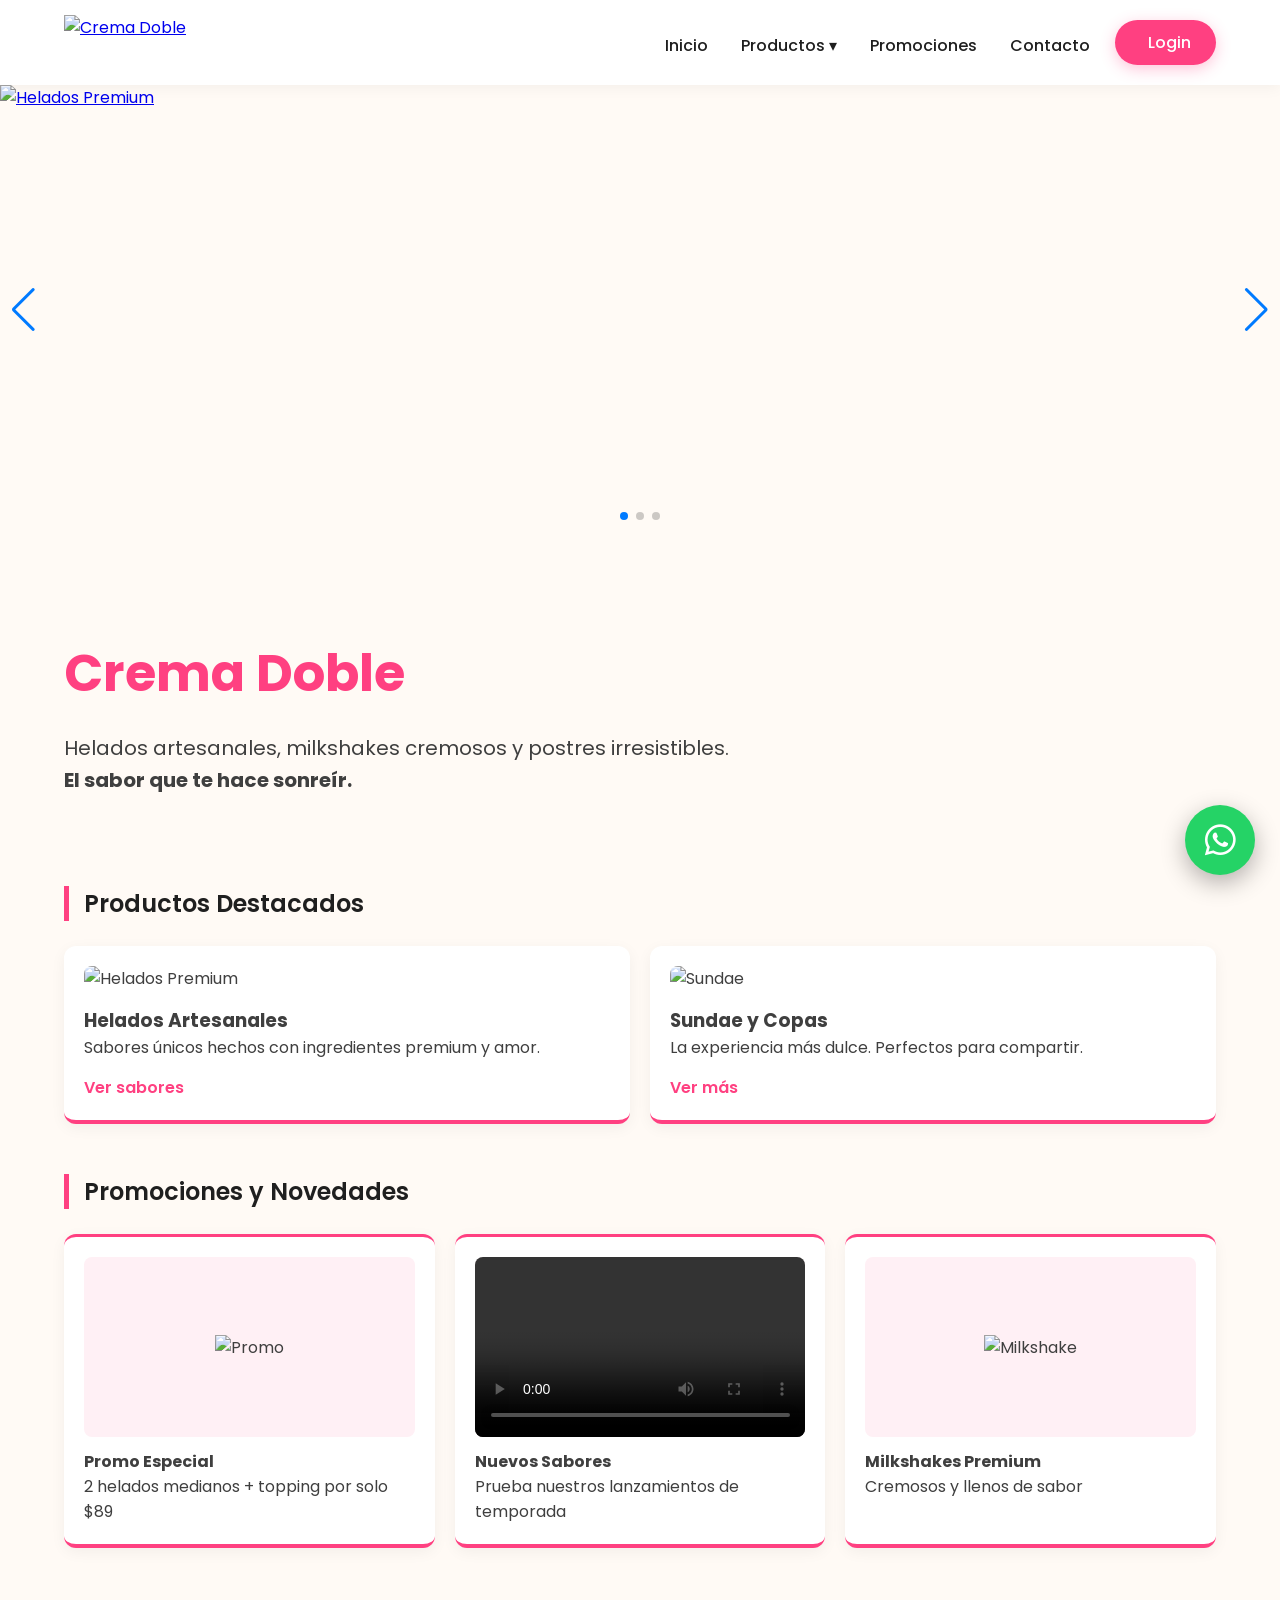
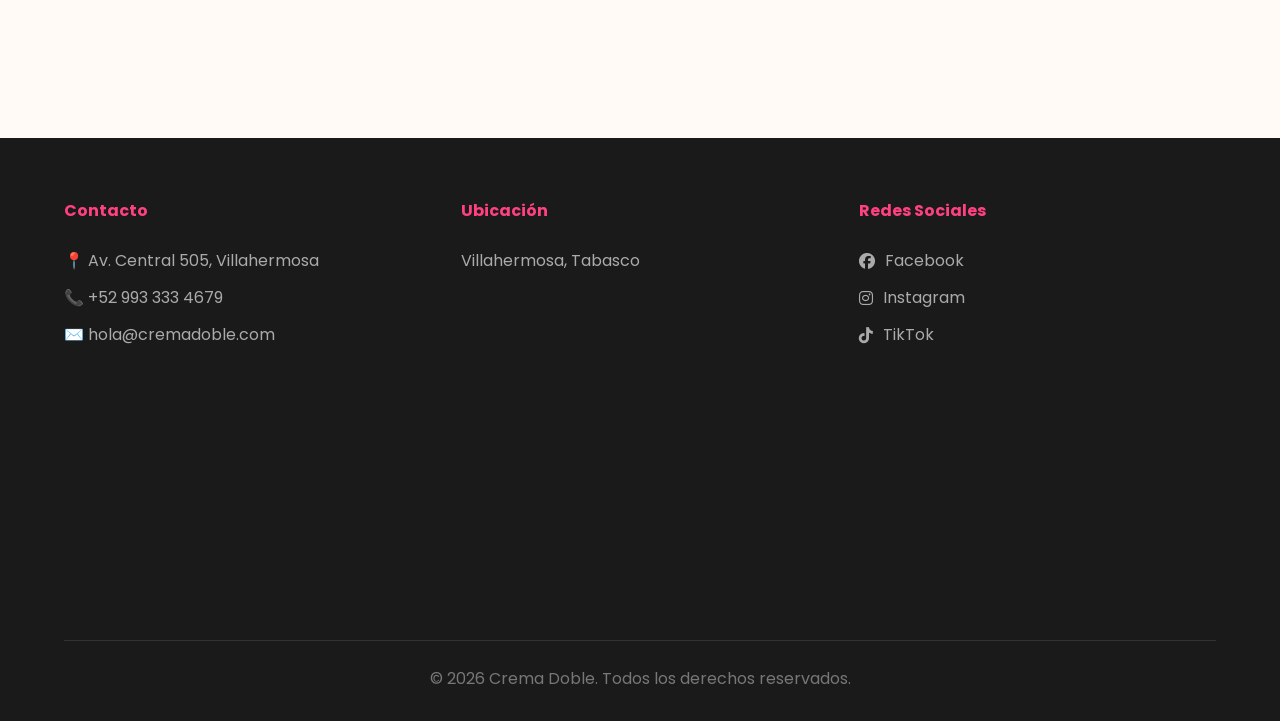
==== index.html @ 7225068d "Add files via upload" ====
<!DOCTYPE html>
<html lang="es">
<head>
    <meta charset="UTF-8">
    <meta name="viewport" content="width=device-width, initial-scale=1.0">
    <title>Crema Doble | Heladería Artesanal</title>
    <link href="https://fonts.googleapis.com/css2?family=Poppins:wght@300;400;600&display=swap" rel="stylesheet">
    <link rel="stylesheet" href="https://cdn-uicons.flaticon.com/uicons-regular-rounded/css/uicons-regular-rounded.css">
    <link rel="stylesheet" href="https://cdn-uicons.flaticon.com/uicons-solid-straight/css/uicons-solid-straight.css">
    <link rel="stylesheet" href="https://cdnjs.cloudflare.com/ajax/libs/font-awesome/6.5.1/css/all.min.css">
    <link rel="stylesheet" href="https://cdn.jsdelivr.net/npm/swiper@11/swiper-bundle.min.css" />
    <link rel="stylesheet" href="estilos_maquetacion.css">
    <link rel="icon" type="image/png" href="img/logo-crema.png">
</head>
<body>
    <header>
        <div class="container">
            <div class="logo">
                <a href="index.html">
                    <img src="img/logo-crema.jpg" alt="Crema Doble">
                </a>
            </div>
            <nav>
                <ul class="nav-menu">
                    <li><a href="index.html"><i class="fi fi-rr-home"></i> Inicio</a></li>
                    <li class="dropdown">
                        <a href="#"><i class="fi fi-rr-ice-cream"></i> Productos ▾</a>
                        <ul class="dropdown-content">
                            <li><a href="#">Helados Artesanales</a></li>
                            <li><a href="#">Sundae y Copas</a></li>
                            <li><a href="#">Milkshakes Premium</a></li>
                            <li><a href="#">Postres Helados</a></li>
                        </ul>
                    </li>
                    <li><a href="#"><i class="fi fi-rr-tags"></i> Promociones</a></li>
                    <li><a href="#"><i class="fi fi-rr-phone-call"></i> Contacto</a></li>
                    <li><a href="login.html" class="btn-login"><i class="fi fi-rr-user"></i> Login</a></li>
                </ul>
            </nav>
        </div>
    </header>

    <div class="swiper mainBanner">
        <div class="swiper-wrapper">
            <div class="swiper-slide">
                <a href="#" class="banner-link">
                    <img src="banner/helado1.jpg" alt="Helados Premium">
                </a>
            </div>
            <div class="swiper-slide">
                <a href="#" class="banner-link">
                    <img src="banner/helado2.jpg" alt="Sundae Especial">
                </a>
            </div>
            <div class="swiper-slide">
                <a href="#" class="banner-link">
                    <img src="banner/helado3.jpg" alt="Milkshakes">
                </a>
            </div>
        </div>
        <div class="swiper-button-next"></div>
        <div class="swiper-button-prev"></div>
        <div class="swiper-pagination"></div>
    </div>

    <main class="container" style="padding: 100px 0;">
        <h1 style="font-size: 3.2rem; margin-bottom: 20px; color: #FF4081;">Crema Doble</h1>
        <p style="font-size: 1.25rem; max-width: 700px; margin-bottom: 50px; line-height: 1.6;">
            Helados artesanales, milkshakes cremosos y postres irresistibles.<br>
            <strong>El sabor que te hace sonreír.</strong>
        </p>

        <section class="seccion-info">
            <h2 class="titulo-seccion">Productos Destacados</h2>
            <div class="contenedor-dos">
                <div class="cuadro cuadro-grande">
                    <div class="imagen-placeholder">
                        <img src="img/helados-premium.jpg" alt="Helados Premium">
                    </div>
                    <h3>Helados Artesanales</h3>
                    <p>Sabores únicos hechos con ingredientes premium y amor.</p>
                    <a href="#" class="leer-mas">Ver sabores</a>
                </div>
                <div class="cuadro cuadro-grande">
                    <div class="imagen-placeholder">
                        <img src="img/sundae.jpg" alt="Sundae">
                    </div>
                    <h3>Sundae y Copas</h3>
                    <p>La experiencia más dulce. Perfectos para compartir.</p>
                    <a href="#" class="leer-mas">Ver más</a>
                </div>
            </div>

            <h2 class="titulo-seccion">Promociones y Novedades</h2>
            <div class="contenedor-tres">
                <div class="cuadro cuadro-pequeno">
                    <div class="media-container">
                        <img src="img/promo-helado.jpg" alt="Promo">
                    </div>
                    <h4>Promo Especial</h4>
                    <p>2 helados medianos + topping por solo $89</p>
                </div>
                <div class="cuadro cuadro-pequeno">
                    <div class="media-container">
                        <video controls>
                            <source src="img/video-helado.mp4" type="video/mp4">
                        </video>
                    </div>
                    <h4>Nuevos Sabores</h4>
                    <p>Prueba nuestros lanzamientos de temporada</p>
                </div>
                <div class="cuadro cuadro-pequeno">
                    <div class="media-container">
                        <img src="img/milkshake.jpg" alt="Milkshake">
                    </div>
                    <h4>Milkshakes Premium</h4>
                    <p>Cremosos y llenos de sabor</p>
                </div>
            </div>
        </section>
    </main>

    <footer>
        <div class="container">
            <div class="footer-grid">
                <div class="footer-col">
                    <h4>Contacto</h4>
                    <p>📍 Av. Central 505, Villahermosa</p>
                    <p>📞 +52 993 333 4679</p>
                    <p>✉️ hola@cremadoble.com</p>
                </div>
                <div class="footer-col">
                    <h4>Ubicación</h4>
                    <p>Villahermosa, Tabasco</p>
                    <div class="mapa">
                        <iframe src="https://www.google.com/maps/embed?pb=!1m18!1m12!1m3!1d60715.25331585951!2d-92.9532307!3d17.992534250000002!2m3!1f0!2f0!3f0!3m2!1i1024!2i768!4f13.1!3m3!1m2!1s0x85edd796d7420653%3A0xf5607b62558ae894!2sVillahermosa%2C%20Tab.!5e0!3m2!1ses!2smx!4v1779589686326!5m2!1ses!2smx" width="400" height="300" style="border:0;" allowfullscreen="" loading="lazy" referrerpolicy="no-referrer-when-downgrade"></iframe>
                    </div>
                </div>
                <div class="footer-col">
                    <h4>Redes Sociales</h4>
                    <div class="redes-sociales">
                        <a href="#"><i class="fab fa-facebook"></i> Facebook</a>
                        <a href="#"><i class="fab fa-instagram"></i> Instagram</a>
                        <a href="#"><i class="fab fa-tiktok"></i> TikTok</a>
                    </div>
                </div>
            </div>
            <div class="footer-bottom">
                &copy; 2026 Crema Doble. Todos los derechos reservados.
            </div>
        </div>
    </footer>

    <a href="https://wa.me/529931234567" class="whatsapp-float" target="_blank">
        <i class="fab fa-whatsapp"></i>
    </a>

    <script src="https://cdn.jsdelivr.net/npm/swiper@11/swiper-bundle.min.js"></script>
    <script src="banner.js"></script>
</body>
</html>
---- estilos_maquetacion.css ----
:root {
    --color-primario: #FF4081;
    --color-secundario: #00BCD4;
    --color-oscuro: #1f1f1f;
    --color-texto: #3f3f3f;
    --blanco: #ffffff;
    --sombra: 0 10px 30px rgba(255, 64, 129, 0.12);
    --transicion: all 0.4s cubic-bezier(0.165, 0.84, 0.44, 1);
}

*{
    margin:0;
    padding:0;
    box-sizing:border-box;
}

body{
    font-family:'Poppins', sans-serif;
    background:#fffaf5;
    color:var(--color-texto);
    display:flex;
    flex-direction:column;
    min-height:100vh;
}

.container{
    width:90%;
    max-width:1200px;
    margin:0 auto;
}

header{
    background:var(--blanco);
    padding:15px 0;
    box-shadow:0 2px 15px rgba(0,0,0,0.05);
    position:sticky;
    top:0;
    z-index:1000;
}
header .container{
    display:flex;
    justify-content:space-between;
    align-items:center;
}

.logo img{
    height:55px;
    width:auto;
    display:block;
}

.nav-menu{
    display:flex;
    align-items:center;
    list-style:none;
}
.nav-menu > li{
    margin-left:25px;
    position:relative;
}
.nav-menu a{
    text-decoration:none;
    color:var(--color-oscuro);
    font-weight:500;
    display:inline-flex;
    align-items:center;
    gap:8px;
    transition:var(--transicion);
}

.nav-menu > li > a::after{
    content:'';
    position:absolute;
    width:0;
    height:2px;
    bottom:-5px;
    left:0;
    background:var(--color-primario);
    transition:var(--transicion);
}
.nav-menu > li:hover > a::after{
    width:100%;
}
.nav-menu a:hover{
    color:var(--color-primario);
}

.dropdown-content{
    position:absolute;
    top:120%;
    left:-20px;
    background:var(--blanco);
    min-width:220px;
    padding:15px 0;
    list-style:none;
    border-radius:12px;
    box-shadow:var(--sombra);
    opacity:0;
    visibility:hidden;
    transform:translateY(20px);
    transition:var(--transicion);
}
.dropdown:hover .dropdown-content{
    opacity:1;
    visibility:visible;
    transform:translateY(0);
}
.dropdown-content li a{
    padding:12px 25px;
    font-size:0.9rem;
    color:var(--color-texto);
    display:block;
}
.dropdown-content li a:hover{
    background:#fff0f5;
    color:var(--color-primario);
    padding-left:30px;
}

.btn-login{
    background:var(--color-primario);
    color:white !important;
    padding:10px 25px;
    border-radius:50px;
    box-shadow:0 4px 15px rgba(255, 64, 129, 0.3);
}
.btn-login:hover{
    transform:translateY(-2px);
    background:#f50057;
}

.mainBanner{
    width:100%;
    height:450px;
    position:relative;
}
.banner-link{
    display:block;
    width:100%;
    height:100%;
}
.mainBanner .swiper-slide{
    overflow:hidden;
}
.mainBanner img{
    width:100%;
    height:100%;
    object-fit:cover;
    transition:transform 0.5s ease;
}
.banner-link:hover img{
    transform:scale(1.05);
}

.seccion-info{
    padding:40px 0;
}
.titulo-seccion{
    margin-bottom:25px;
    border-left:5px solid var(--color-primario);
    padding-left:15px;
    color:var(--color-oscuro);
    font-weight:600;
}

.contenedor-dos,
.contenedor-tres{
    display:flex;
    gap:20px;
    flex-wrap:wrap;
    margin-bottom:50px;
}

.cuadro{
    background:var(--blanco);
    border-radius:12px;
    padding:20px;
    box-shadow:0 4px 15px rgba(0,0,0,0.05);
    transition:0.3s ease;
    border-bottom: 4px solid var(--color-primario);
}
.cuadro:hover{
    transform:translateY(-8px);
    box-shadow:0 15px 35px rgba(255, 64, 129, 0.15);
}

.cuadro-grande{
    flex:1 1 calc(50% - 20px);
    min-width:300px;
}
.cuadro-pequeno{
    flex:1 1 calc(33.33% - 20px);
    min-width:250px;
    border-top:3px solid var(--color-primario);
}

.imagen-placeholder{
    width:100%;
    border-radius:8px;
    overflow:hidden;
    margin-bottom:15px;
}
.imagen-placeholder img{
    width:100%;
    display:block;
    transition: transform 0.4s ease;
}
.cuadro:hover .imagen-placeholder img{
    transform: scale(1.05);
}

.media-container{
    width:100%;
    height:180px;
    background:#fff0f5;
    display:flex;
    justify-content:center;
    align-items:center;
    border-radius:8px;
    overflow:hidden;
    margin-bottom:12px;
}
.media-container img{
    max-width:100%;
    max-height:100%;
    object-fit:contain;
}
.media-container video{
    width:100%;
    height:100%;
    object-fit:contain;
}

.leer-mas{
    display:inline-block;
    margin-top:15px;
    color:var(--color-primario);
    text-decoration:none;
    font-weight:600;
    transition:0.3s;
}
.leer-mas:hover{
    color:#f50057;
    padding-left:10px;
}

footer{
    background:#1a1a1a;
    color:white;
    padding:60px 0 30px;
    margin-top:auto;
}

.footer-grid{
    display:grid;
    grid-template-columns:repeat(auto-fit, minmax(250px,1fr));
    gap:40px;
    margin-bottom:40px;
}

.footer-col h4{
    color:var(--color-primario);
    margin-bottom:25px;
}

.footer-col p,
.footer-col li{
    color:#aaa;
    margin-bottom:12px;
}
.footer-col ul{
    list-style:none;
}

.footer-col a{
    color:#aaa;
    text-decoration:none;
    transition:0.3s;
}
.footer-col a:hover{
    color:var(--color-primario);
}

.footer-bottom{
    text-align:center;
    border-top:1px solid #333;
    padding-top:25px;
    color:#777;
}

.redes-sociales{
    display:flex;
    flex-direction:column;
    gap:12px;
}
.redes-sociales a{
    display:flex;
    align-items:center;
    gap:10px;
}
.redes-sociales a:hover{
    color:var(--color-primario);
}

.mapa{
    margin-top:20px;
    border-radius:15px;
    overflow:hidden;
}

@media(max-width:850px){
    header .container{
        flex-direction:column;
        gap:20px;
    }
    .nav-menu{
        flex-wrap:wrap;
        justify-content:center;
    }
    .nav-menu li{
        margin:5px 15px;
    }
    .dropdown-content{
        position:static;
        opacity:1;
        visibility:visible;
        transform:none;
        display:none;
        box-shadow:none;
        background:#fff0f5;
    }
    .dropdown:hover .dropdown-content{
        display:block;
    }
    .contenedor-dos,
    .contenedor-tres{
        flex-direction:column;
    }
    .cuadro-grande,
    .cuadro-pequeno{
        width:100%;
    }
    .footer-grid{
        grid-template-columns:1fr;
    }
    .mainBanner{
        height:300px;
    }
}

.whatsapp-float{
    position:fixed;
    width:70px;
    height:70px;
    right:25px;
    bottom:25px;
    background:#25D366;
    color:white;
    border-radius:50%;
    display:flex;
    justify-content:center;
    align-items:center;
    text-decoration:none;
    font-size:35px;
    z-index:99999;
    box-shadow:0 8px 25px rgba(0,0,0,0.3);
    transition:0.3s ease;
}
.whatsapp-float:hover{
    transform:scale(1.1);
    background:#1ebe5d;
}

/* Banner con texto */
.banner-content {
    position: absolute;
    top: 0;
    left: 0;
    width: 100%;
    height: 100%;
    display: flex;
    align-items: center;
    padding: 0 8%;
    background: linear-gradient(to right, rgba(0,0,0,0.45), rgba(0,0,0,0.15));
    z-index: 2;
}

.text-box {
    max-width: 520px;
    color: white;
}

.text-box span {
    display: inline-block;
    background: var(--color-primario);
    padding: 6px 20px;
    border-radius: 30px;
    font-size: 0.95rem;
    margin-bottom: 15px;
    font-weight: 600;
    letter-spacing: 1px;
}

.text-box h1 {
    font-size: 3.2rem;
    margin-bottom: 15px;
    line-height: 1.1;
}

.text-box p {
    font-size: 1.15rem;
    margin-bottom: 30px;
    opacity: 0.95;
}

.btn-comprar {
    background: white;
    color: var(--color-primario);
    border: none;
    padding: 14px 35px;
    border-radius: 50px;
    font-weight: 600;
    font-size: 1.05rem;
    cursor: pointer;
    transition: all 0.3s ease;
}

.btn-comprar:hover {
    transform: translateY(-4px);
    box-shadow: 0 12px 30px rgba(0,0,0,0.25);
}
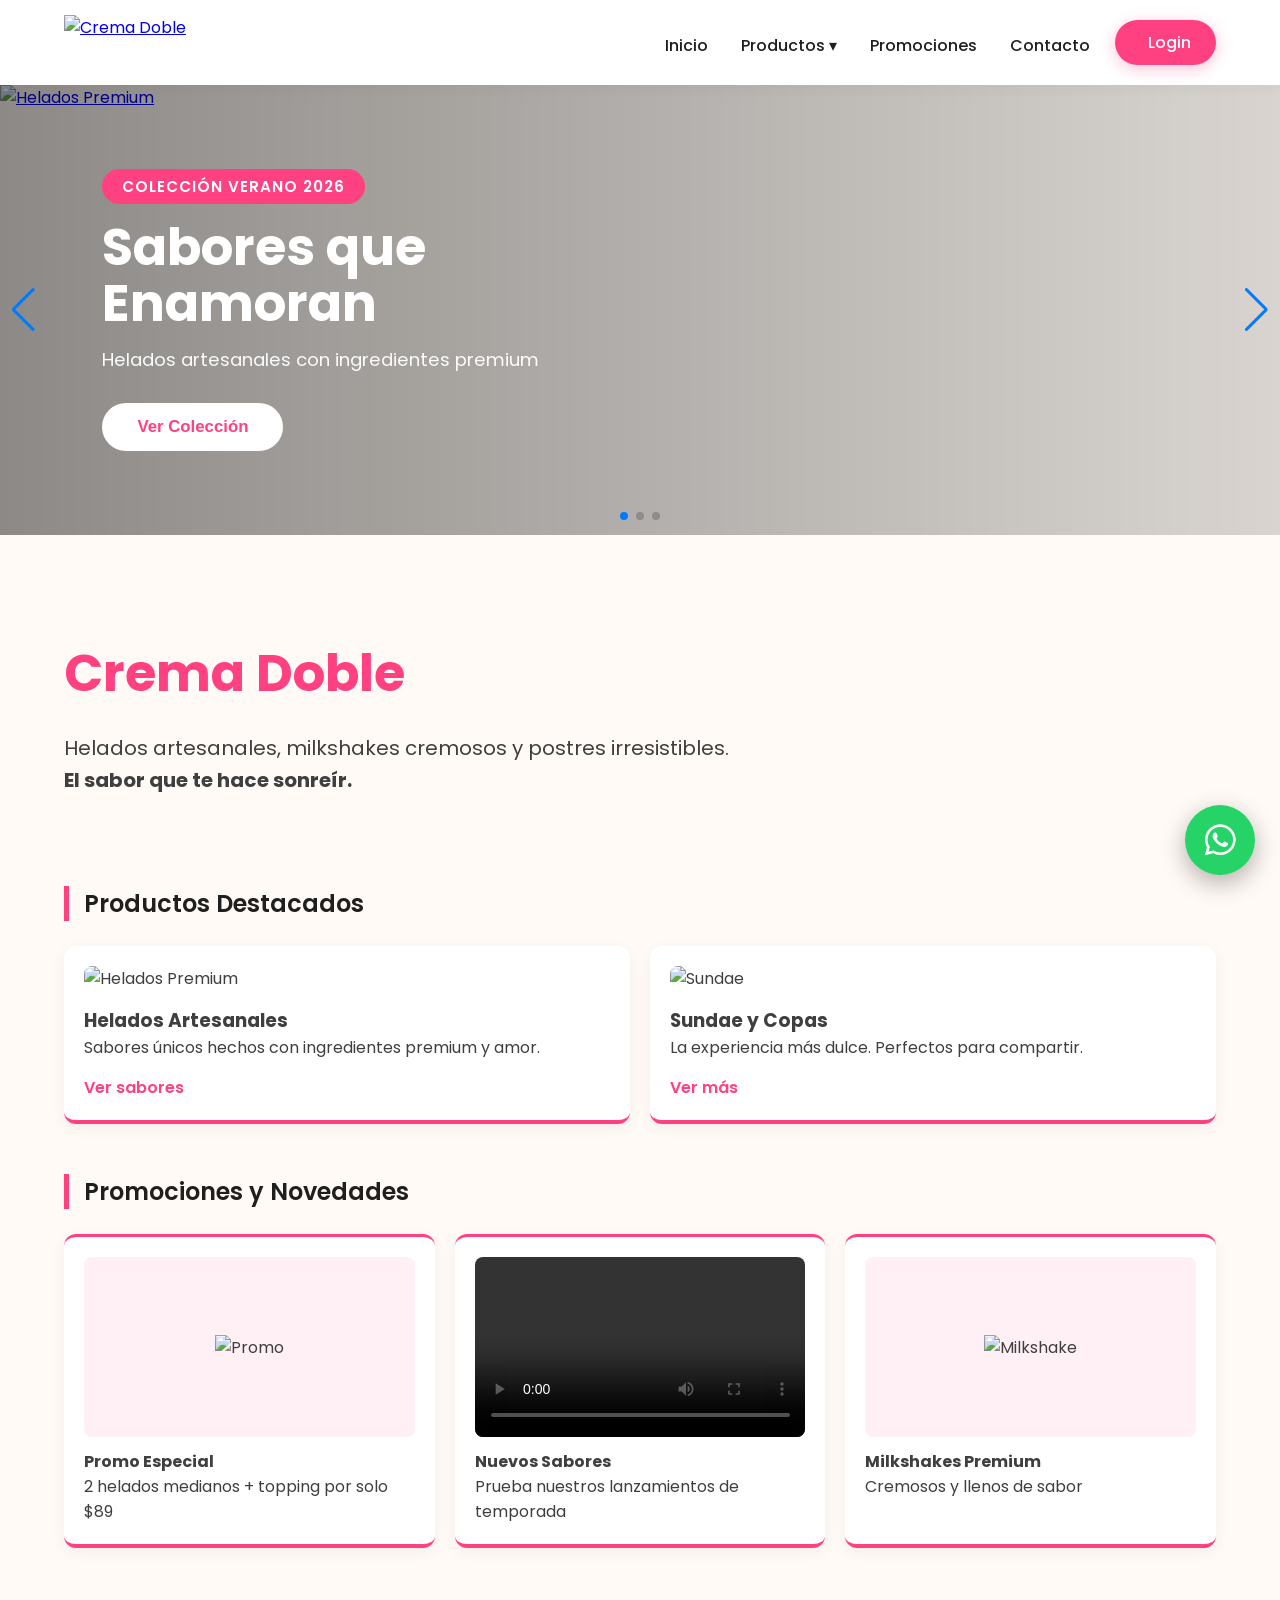
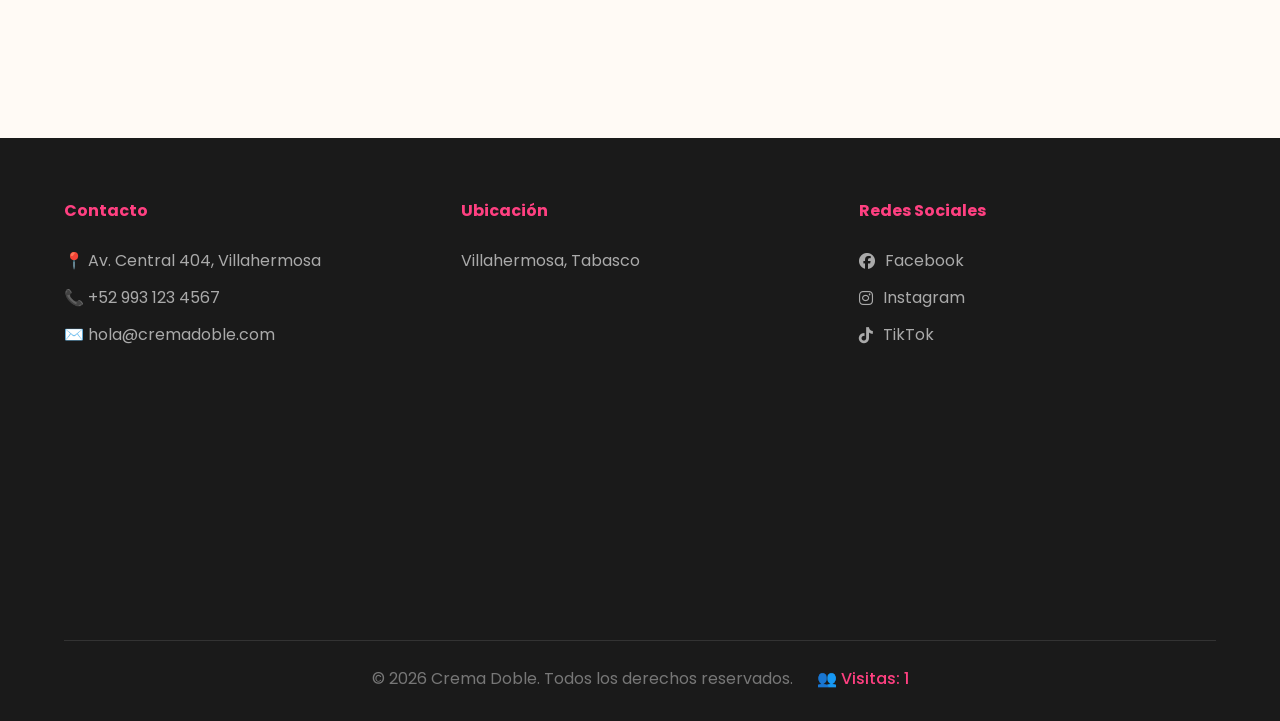
==== commit 381fc217: "Update index.html" ====
--- a/index.html
+++ b/index.html
@@ -11,6 +11,15 @@
     <link rel="stylesheet" href="https://cdn.jsdelivr.net/npm/swiper@11/swiper-bundle.min.css" />
     <link rel="stylesheet" href="estilos_maquetacion.css">
     <link rel="icon" type="image/png" href="img/logo-crema.png">
+
+    <!-- Google Analytics -->
+    <script async src="https://www.googletagmanager.com/gtag/js?id=G-19TBM1LC04"></script>
+    <script>
+        window.dataLayer = window.dataLayer || [];
+        function gtag(){dataLayer.push(arguments);}
+        gtag('js', new Date());
+        gtag('config', 'G-19TBM1LC04');
+    </script>
 </head>
 <body>
     <header>
@@ -45,19 +54,46 @@
             <div class="swiper-slide">
                 <a href="#" class="banner-link">
                     <img src="banner/helado1.jpg" alt="Helados Premium">
-                </a>
-            </div>
+                    <div class="banner-content">
+                        <div class="text-box">
+                            <span>COLECCIÓN VERANO 2026</span>
+                            <h1>Sabores que Enamoran</h1>
+                            <p>Helados artesanales con ingredientes premium</p>
+                            <button class="btn-comprar">Ver Colección</button>
+                        </div>
+                    </div>
+                </a>
+            </div>
+
             <div class="swiper-slide">
                 <a href="#" class="banner-link">
                     <img src="banner/helado2.jpg" alt="Sundae Especial">
-                </a>
-            </div>
+                    <div class="banner-content">
+                        <div class="text-box">
+                            <span>PARA MOMENTOS ESPECIALES</span>
+                            <h1>El Placer Más Dulce</h1>
+                            <p>Sundae, copas y postres irresistibles</p>
+                            <button class="btn-comprar">Explorar Ahora</button>
+                        </div>
+                    </div>
+                </a>
+            </div>
+
             <div class="swiper-slide">
                 <a href="#" class="banner-link">
-                    <img src="banner/helado3.jpg" alt="Milkshakes">
+                    <img src="banner/helado3.jpg" alt="Milkshakes Premium">
+                    <div class="banner-content">
+                        <div class="text-box">
+                            <span>CREMOSIDAD EXTREMA</span>
+                            <h1>Milkshakes Premium</h1>
+                            <p>Los más cremosos y llenos de sabor</p>
+                            <button class="btn-comprar">Ver Sabores</button>
+                        </div>
+                    </div>
                 </a>
             </div>
         </div>
+
         <div class="swiper-button-next"></div>
         <div class="swiper-button-prev"></div>
         <div class="swiper-pagination"></div>
@@ -125,8 +161,8 @@
             <div class="footer-grid">
                 <div class="footer-col">
                     <h4>Contacto</h4>
-                    <p>📍 Av. Central 505, Villahermosa</p>
-                    <p>📞 +52 993 333 4679</p>
+                    <p>📍 Av. Central 404, Villahermosa</p>
+                    <p>📞 +52 993 123 4567</p>
                     <p>✉️ hola@cremadoble.com</p>
                 </div>
                 <div class="footer-col">
@@ -145,8 +181,10 @@
                     </div>
                 </div>
             </div>
+            
             <div class="footer-bottom">
                 &copy; 2026 Crema Doble. Todos los derechos reservados.
+                <span id="contador-visitas" style="margin-left: 20px; font-weight: 500; color: #FF4081;"></span>
             </div>
         </div>
     </footer>
@@ -157,5 +195,20 @@
 
     <script src="https://cdn.jsdelivr.net/npm/swiper@11/swiper-bundle.min.js"></script>
     <script src="banner.js"></script>
+
+    <!-- Contador de visitas con LocalStorage -->
+    <script>
+        let visitas = localStorage.getItem("visitasCremaDoble");
+        
+        if (visitas === null) {
+            visitas = 0;
+        }
+        
+        visitas++;
+        localStorage.setItem("visitasCremaDoble", visitas);
+        
+        // Mostrar el contador
+        document.getElementById("contador-visitas").textContent = "👥 Visitas: " + visitas;
+    </script>
 </body>
-</html>+</html>
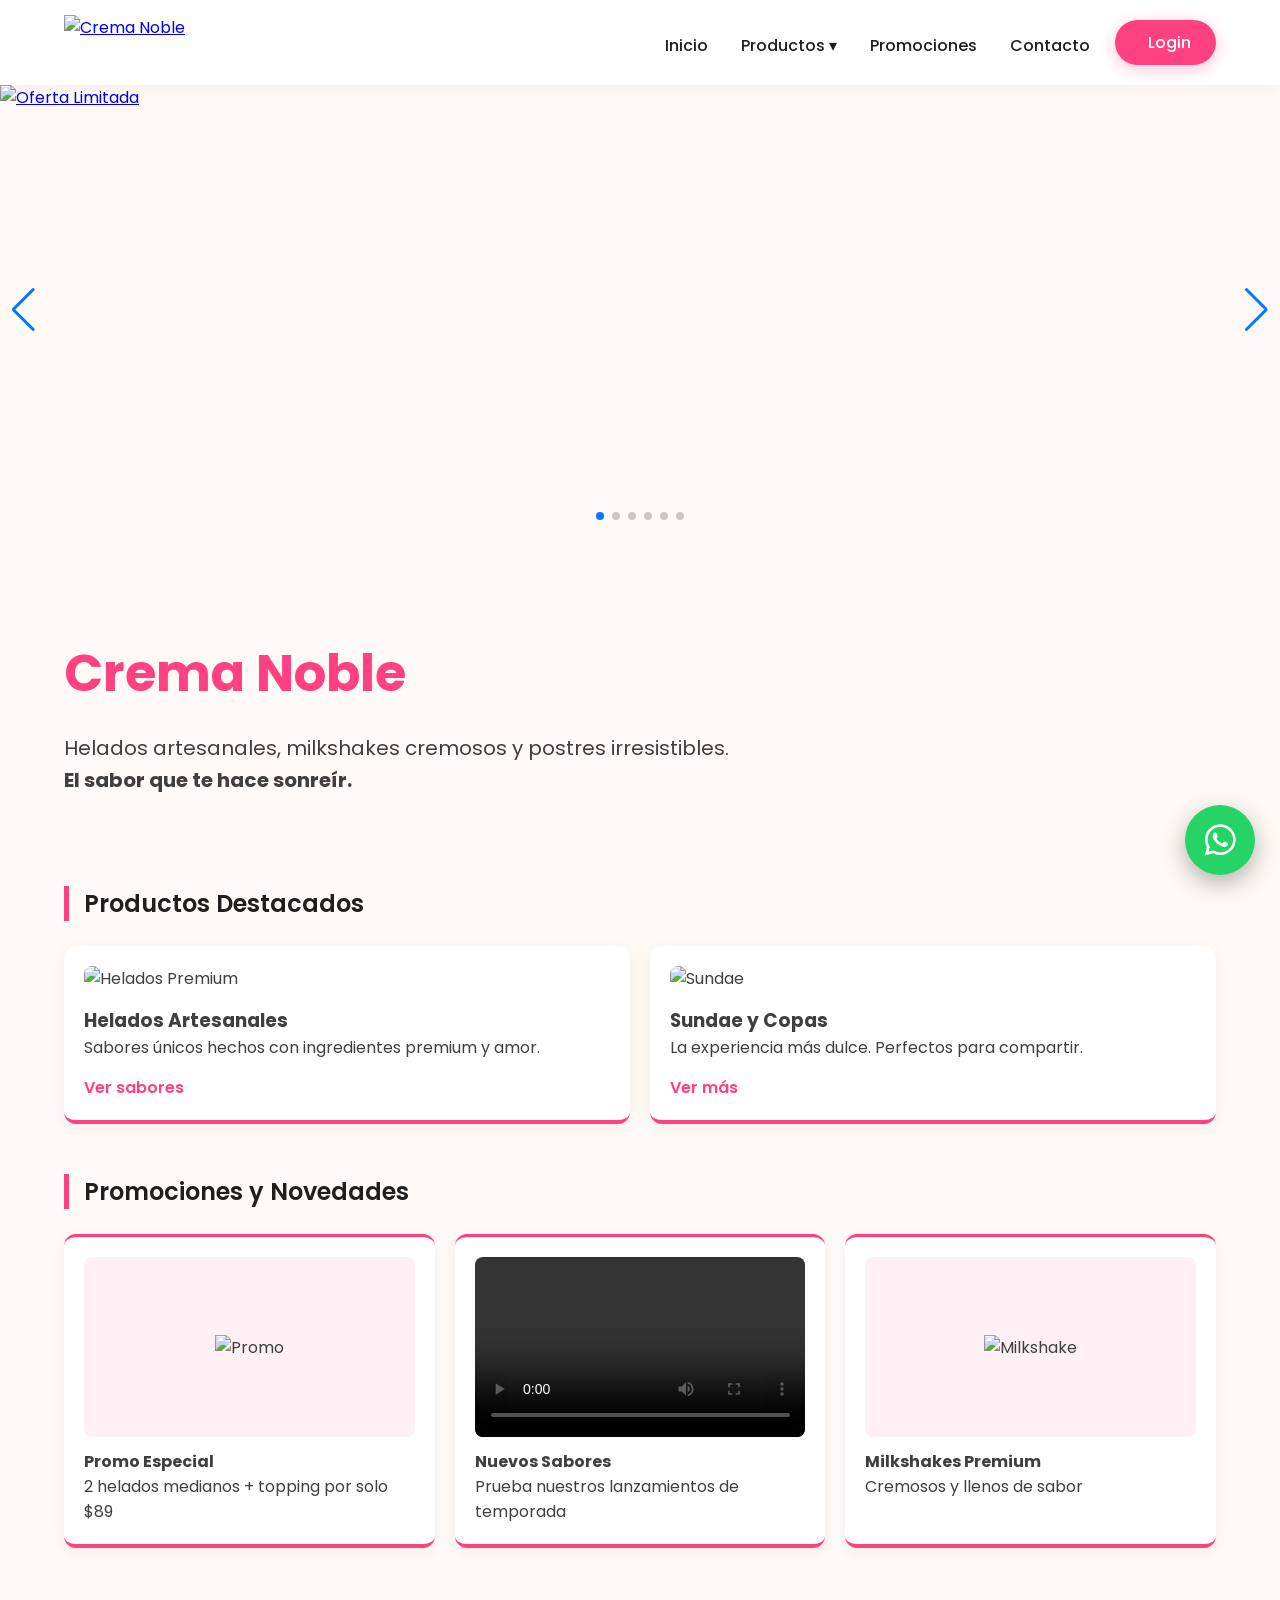
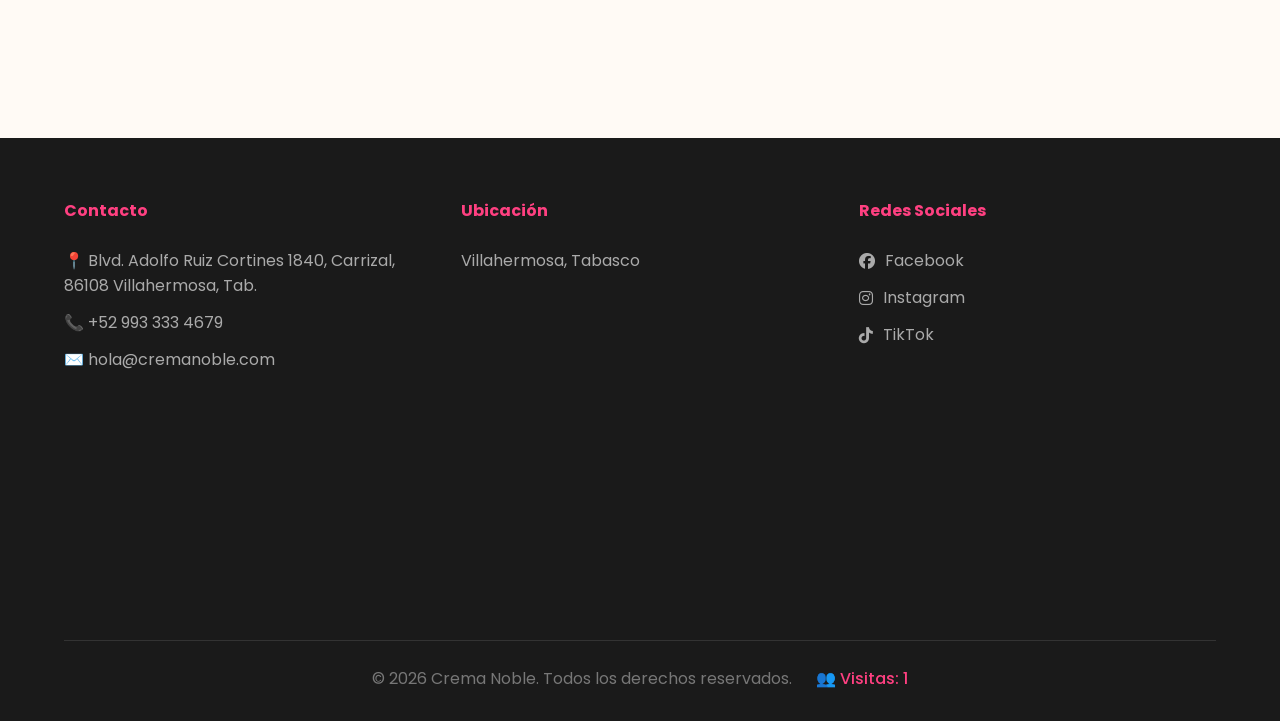
==== commit 32888c1d: "Update index.html" ====
--- a/index.html
+++ b/index.html
@@ -3,7 +3,7 @@
 <head>
     <meta charset="UTF-8">
     <meta name="viewport" content="width=device-width, initial-scale=1.0">
-    <title>Crema Doble | Heladería Artesanal</title>
+    <title>Crema Noble | Heladería Artesanal</title>
     <link href="https://fonts.googleapis.com/css2?family=Poppins:wght@300;400;600&display=swap" rel="stylesheet">
     <link rel="stylesheet" href="https://cdn-uicons.flaticon.com/uicons-regular-rounded/css/uicons-regular-rounded.css">
     <link rel="stylesheet" href="https://cdn-uicons.flaticon.com/uicons-solid-straight/css/uicons-solid-straight.css">
@@ -26,7 +26,7 @@
         <div class="container">
             <div class="logo">
                 <a href="index.html">
-                    <img src="img/logo-crema.jpg" alt="Crema Doble">
+                    <img src="img/logo-crema.jpg" alt="Crema Noble">
                 </a>
             </div>
             <nav>
@@ -49,58 +49,47 @@
         </div>
     </header>
 
+    <!-- BANNER CON 6 IMÁGENES -->
     <div class="swiper mainBanner">
         <div class="swiper-wrapper">
             <div class="swiper-slide">
                 <a href="#" class="banner-link">
-                    <img src="banner/helado1.jpg" alt="Helados Premium">
-                    <div class="banner-content">
-                        <div class="text-box">
-                            <span>COLECCIÓN VERANO 2026</span>
-                            <h1>Sabores que Enamoran</h1>
-                            <p>Helados artesanales con ingredientes premium</p>
-                            <button class="btn-comprar">Ver Colección</button>
-                        </div>
-                    </div>
+                    <img src="banner/Banners 1.jpg.jpeg" alt="Oferta Limitada">
                 </a>
             </div>
-
             <div class="swiper-slide">
                 <a href="#" class="banner-link">
-                    <img src="banner/helado2.jpg" alt="Sundae Especial">
-                    <div class="banner-content">
-                        <div class="text-box">
-                            <span>PARA MOMENTOS ESPECIALES</span>
-                            <h1>El Placer Más Dulce</h1>
-                            <p>Sundae, copas y postres irresistibles</p>
-                            <button class="btn-comprar">Explorar Ahora</button>
-                        </div>
-                    </div>
+                    <img src="banner/Banners 2.jpg.jpeg" alt="Crema Noble">
                 </a>
             </div>
-
             <div class="swiper-slide">
                 <a href="#" class="banner-link">
-                    <img src="banner/helado3.jpg" alt="Milkshakes Premium">
-                    <div class="banner-content">
-                        <div class="text-box">
-                            <span>CREMOSIDAD EXTREMA</span>
-                            <h1>Milkshakes Premium</h1>
-                            <p>Los más cremosos y llenos de sabor</p>
-                            <button class="btn-comprar">Ver Sabores</button>
-                        </div>
-                    </div>
+                    <img src="banner/Banners 3.jpg.jpeg" alt="Napolitano Premium">
+                </a>
+            </div>
+            <div class="swiper-slide">
+                <a href="#" class="banner-link">
+                    <img src="banner/Banners 4.jpg.jpeg" alt="Banner 4">
+                </a>
+            </div>
+            <div class="swiper-slide">
+                <a href="#" class="banner-link">
+                    <img src="banner/Banners 5.jpg.jpeg" alt="Banner 5">
+                </a>
+            </div>
+            <div class="swiper-slide">
+                <a href="#" class="banner-link">
+                    <img src="banner/Banners 6.jpg.jpeg" alt="Banner 6">
                 </a>
             </div>
         </div>
-
         <div class="swiper-button-next"></div>
         <div class="swiper-button-prev"></div>
         <div class="swiper-pagination"></div>
     </div>
 
     <main class="container" style="padding: 100px 0;">
-        <h1 style="font-size: 3.2rem; margin-bottom: 20px; color: #FF4081;">Crema Doble</h1>
+        <h1 style="font-size: 3.2rem; margin-bottom: 20px; color: #FF4081;">Crema Noble</h1>
         <p style="font-size: 1.25rem; max-width: 700px; margin-bottom: 50px; line-height: 1.6;">
             Helados artesanales, milkshakes cremosos y postres irresistibles.<br>
             <strong>El sabor que te hace sonreír.</strong>
@@ -161,15 +150,15 @@
             <div class="footer-grid">
                 <div class="footer-col">
                     <h4>Contacto</h4>
-                    <p>📍 Av. Central 404, Villahermosa</p>
-                    <p>📞 +52 993 123 4567</p>
-                    <p>✉️ hola@cremadoble.com</p>
+                    <p>📍 Blvd. Adolfo Ruiz Cortines 1840, Carrizal, 86108 Villahermosa, Tab.</p>
+                    <p>📞 +52 993 333 4679</p>
+                    <p>✉️ hola@cremanoble.com</p>
                 </div>
                 <div class="footer-col">
                     <h4>Ubicación</h4>
                     <p>Villahermosa, Tabasco</p>
                     <div class="mapa">
-                        <iframe src="https://www.google.com/maps/embed?pb=!1m18!1m12!1m3!1d60715.25331585951!2d-92.9532307!3d17.992534250000002!2m3!1f0!2f0!3f0!3m2!1i1024!2i768!4f13.1!3m3!1m2!1s0x85edd796d7420653%3A0xf5607b62558ae894!2sVillahermosa%2C%20Tab.!5e0!3m2!1ses!2smx!4v1779589686326!5m2!1ses!2smx" width="400" height="300" style="border:0;" allowfullscreen="" loading="lazy" referrerpolicy="no-referrer-when-downgrade"></iframe>
+                        <iframe src="https://www.google.com/maps/embed?pb=!1m18!1m12!1m3!1d3794.78570171954!2d-92.96752718961459!3d17.98870448293381!2m3!1f0!2f0!3f0!3m2!1i1024!2i768!4f13.1!3m3!1m2!1s0x85edd7a4df15786f%3A0x4a44c45c0e93bb21!2sEuroplaza!5e0!3m2!1ses!2smx!4v1780023074840!5m2!1ses!2smx" width="400" height="300" style="border:0;" allowfullscreen="" loading="lazy" referrerpolicy="no-referrer-when-downgrade"></iframe>
                     </div>
                 </div>
                 <div class="footer-col">
@@ -181,15 +170,14 @@
                     </div>
                 </div>
             </div>
-            
             <div class="footer-bottom">
-                &copy; 2026 Crema Doble. Todos los derechos reservados.
+                &copy; 2026 Crema Noble. Todos los derechos reservados.
                 <span id="contador-visitas" style="margin-left: 20px; font-weight: 500; color: #FF4081;"></span>
             </div>
         </div>
     </footer>
 
-    <a href="https://wa.me/529931234567" class="whatsapp-float" target="_blank">
+    <a href="https://wa.me/529933334679" class="whatsapp-float" target="_blank">
         <i class="fab fa-whatsapp"></i>
     </a>
 
@@ -198,16 +186,12 @@
 
     <!-- Contador de visitas con LocalStorage -->
     <script>
-        let visitas = localStorage.getItem("visitasCremaDoble");
-        
+        let visitas = localStorage.getItem("visitasCremaNoble");
         if (visitas === null) {
             visitas = 0;
         }
-        
         visitas++;
-        localStorage.setItem("visitasCremaDoble", visitas);
-        
-        // Mostrar el contador
+        localStorage.setItem("visitasCremaNoble", visitas);
         document.getElementById("contador-visitas").textContent = "👥 Visitas: " + visitas;
     </script>
 </body>
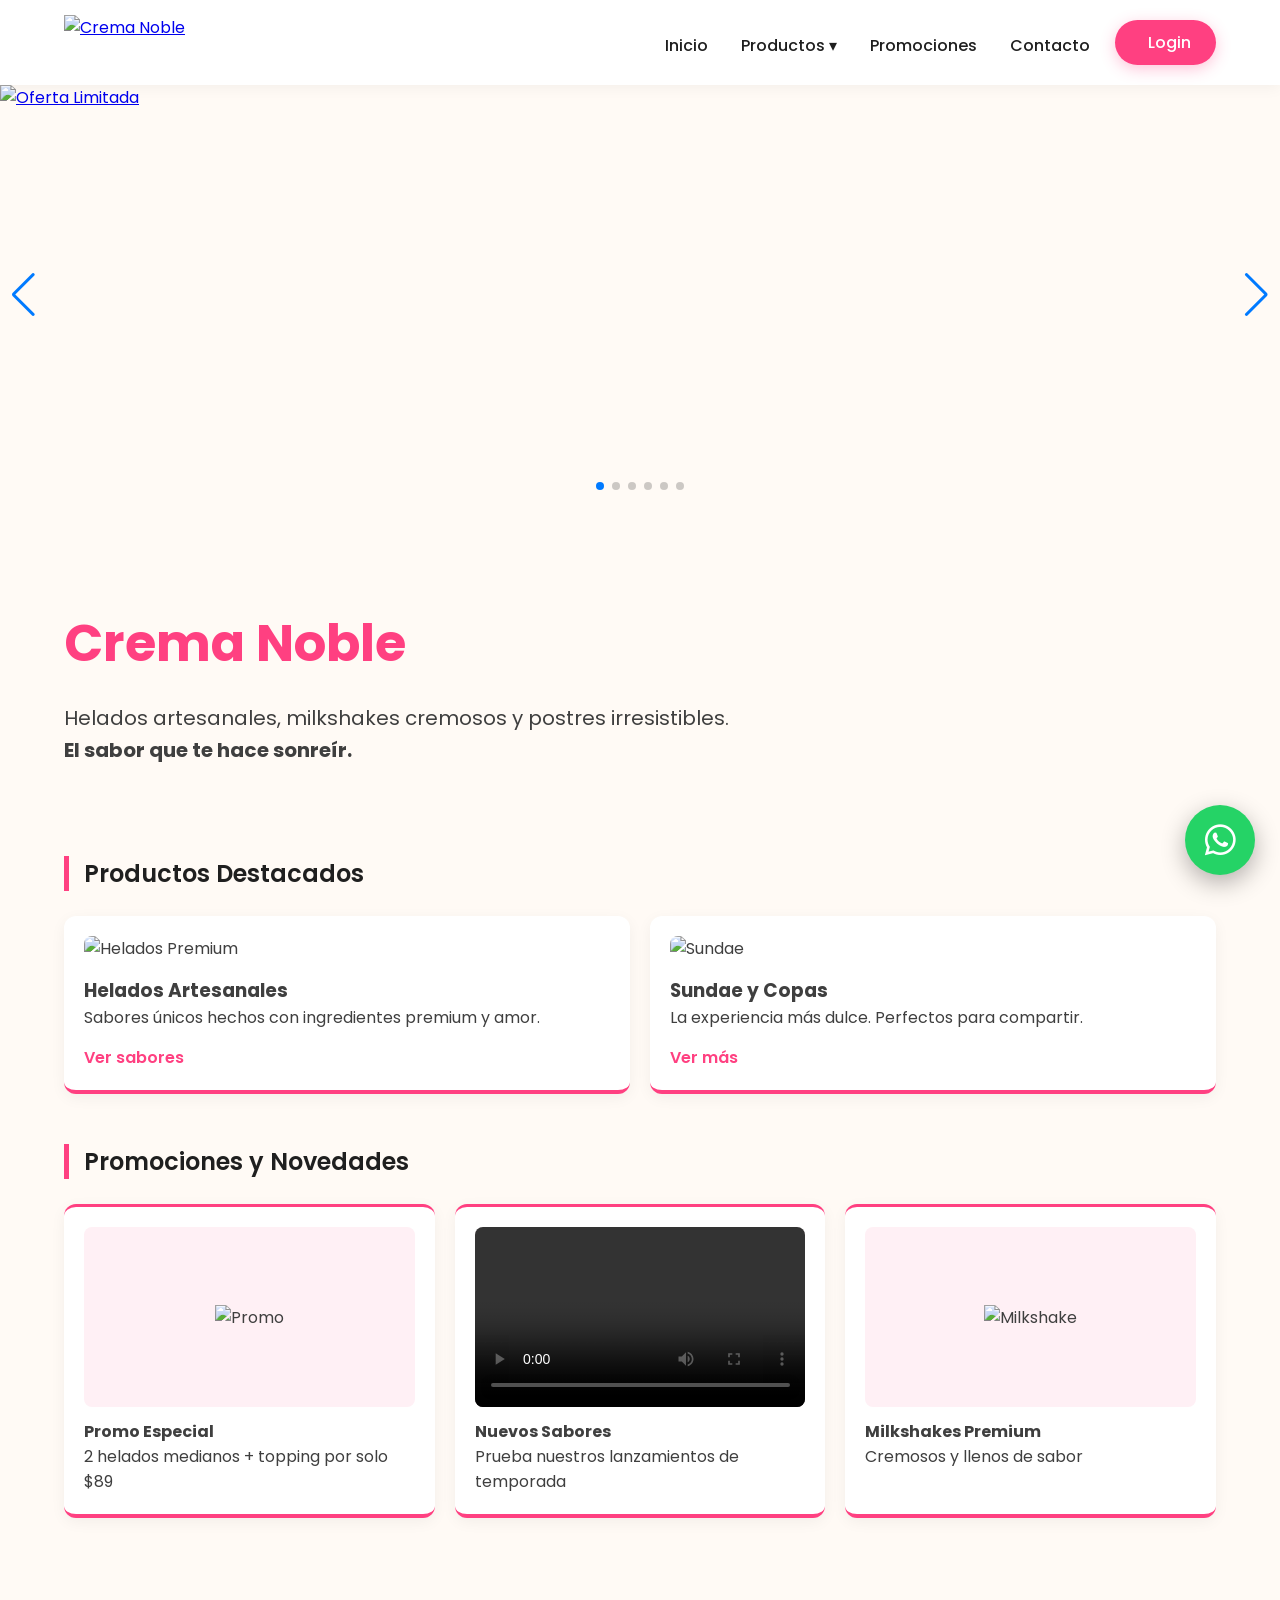
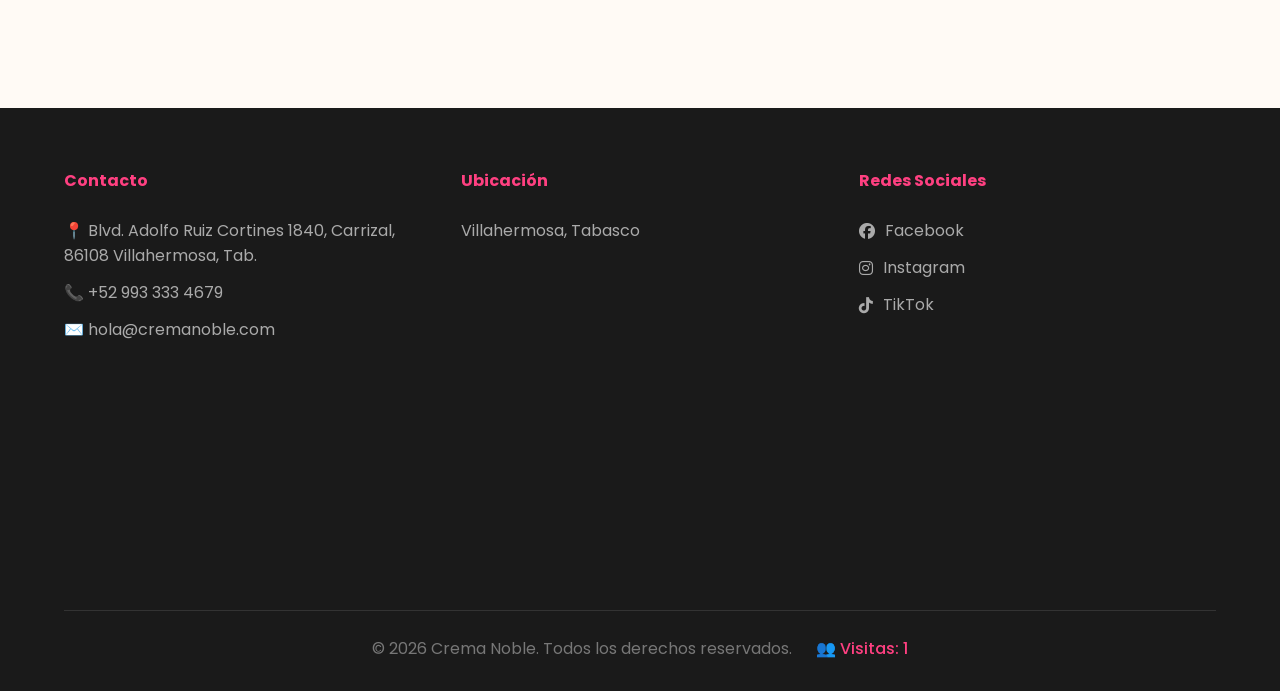
==== commit 9b62103b: "Update index.html" ====
--- a/index.html
+++ b/index.html
@@ -10,7 +10,7 @@
     <link rel="stylesheet" href="https://cdnjs.cloudflare.com/ajax/libs/font-awesome/6.5.1/css/all.min.css">
     <link rel="stylesheet" href="https://cdn.jsdelivr.net/npm/swiper@11/swiper-bundle.min.css" />
     <link rel="stylesheet" href="estilos_maquetacion.css">
-    <link rel="icon" type="image/png" href="img/logo-crema.png">
+    <link rel="icon" type="image/png" href="img/CremaNoble.jpg">
 
     <!-- Google Analytics -->
     <script async src="https://www.googletagmanager.com/gtag/js?id=G-19TBM1LC04"></script>
@@ -26,7 +26,7 @@
         <div class="container">
             <div class="logo">
                 <a href="index.html">
-                    <img src="img/logo-crema.jpg" alt="Crema Noble">
+                    <img src="img/CremaNoble.jpg" alt="Crema Noble">
                 </a>
             </div>
             <nav>
@@ -54,17 +54,17 @@
         <div class="swiper-wrapper">
             <div class="swiper-slide">
                 <a href="#" class="banner-link">
-                    <img src="banner/Banners 1.jpg.jpeg" alt="Oferta Limitada">
+                    <img src="banner/Banners 1.jpeg" alt="Oferta Limitada">
                 </a>
             </div>
             <div class="swiper-slide">
                 <a href="#" class="banner-link">
-                    <img src="banner/Banners 2.jpg.jpeg" alt="Crema Noble">
+                    <img src="banner/Banners 2.jpeg" alt="Crema Noble">
                 </a>
             </div>
             <div class="swiper-slide">
                 <a href="#" class="banner-link">
-                    <img src="banner/Banners 3.jpg.jpeg" alt="Napolitano Premium">
+                    <img src="banner/Banners 3.jpeg" alt="Napolitano Premium">
                 </a>
             </div>
             <div class="swiper-slide">
@@ -74,12 +74,12 @@
             </div>
             <div class="swiper-slide">
                 <a href="#" class="banner-link">
-                    <img src="banner/Banners 5.jpg.jpeg" alt="Banner 5">
+                    <img src="banner/Banners 5.jpeg" alt="Banner 5">
                 </a>
             </div>
             <div class="swiper-slide">
                 <a href="#" class="banner-link">
-                    <img src="banner/Banners 6.jpg.jpeg" alt="Banner 6">
+                    <img src="banner/Banners 6.jpeg" alt="Banner 6">
                 </a>
             </div>
         </div>
--- a/estilos_maquetacion.css
+++ b/estilos_maquetacion.css
@@ -129,10 +129,14 @@
     background:#f50057;
 }
 
+/* =========================
+   BANNER SWIPER - ACTUALIZADO
+========================= */
 .mainBanner{
     width:100%;
-    height:450px;
+    height:420px;
     position:relative;
+    overflow:hidden;
 }
 .banner-link{
     display:block;
@@ -146,7 +150,7 @@
     width:100%;
     height:100%;
     object-fit:cover;
-    transition:transform 0.5s ease;
+    transition:transform 0.6s ease;
 }
 .banner-link:hover img{
     transform:scale(1.05);
@@ -344,7 +348,7 @@
         grid-template-columns:1fr;
     }
     .mainBanner{
-        height:300px;
+        height:280px;
     }
 }
 
@@ -428,4 +432,4 @@
 .btn-comprar:hover {
     transform: translateY(-4px);
     box-shadow: 0 12px 30px rgba(0,0,0,0.25);
-}+}
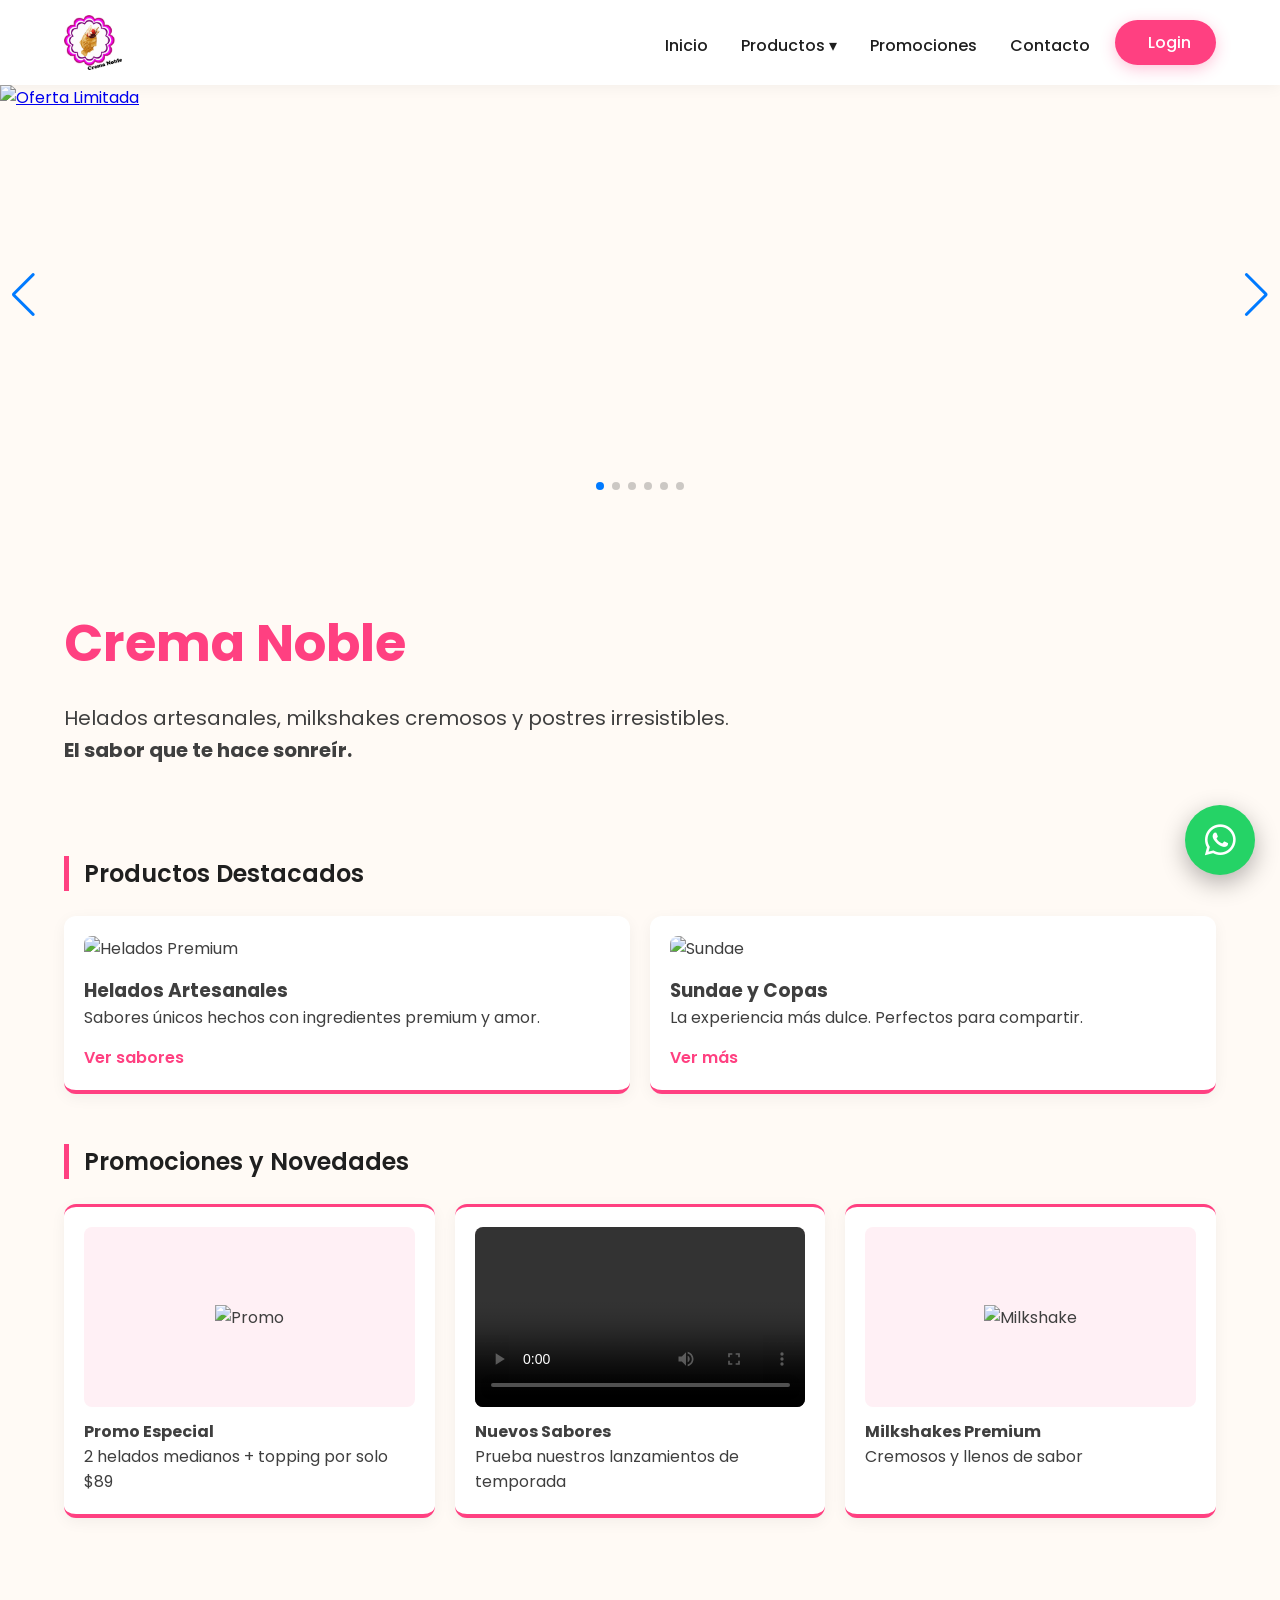
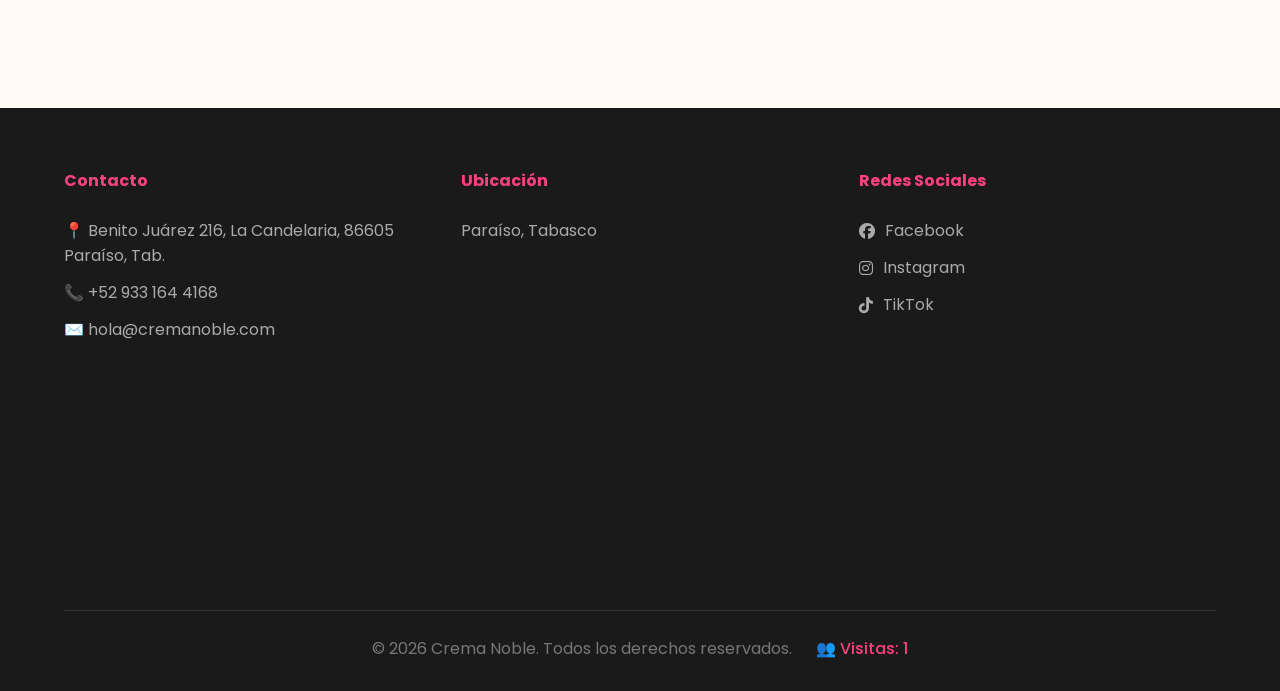
==== commit a7467d9e: "Update index.html" ====
--- a/index.html
+++ b/index.html
@@ -54,32 +54,32 @@
         <div class="swiper-wrapper">
             <div class="swiper-slide">
                 <a href="#" class="banner-link">
-                    <img src="banner/Banners 1.jpeg" alt="Oferta Limitada">
+                    <img src="banner/1.jpeg" alt="Oferta Limitada">
                 </a>
             </div>
             <div class="swiper-slide">
                 <a href="#" class="banner-link">
-                    <img src="banner/Banners 2.jpeg" alt="Crema Noble">
+                    <img src="banner/2.jpeg" alt="Crema Noble">
                 </a>
             </div>
             <div class="swiper-slide">
                 <a href="#" class="banner-link">
-                    <img src="banner/Banners 3.jpeg" alt="Napolitano Premium">
+                    <img src="banner/3.jpeg" alt="Napolitano Premium">
                 </a>
             </div>
             <div class="swiper-slide">
                 <a href="#" class="banner-link">
-                    <img src="banner/Banners 4.jpg.jpeg" alt="Banner 4">
+                    <img src="banner/4.jpeg" alt="Banner 4">
                 </a>
             </div>
             <div class="swiper-slide">
                 <a href="#" class="banner-link">
-                    <img src="banner/Banners 5.jpeg" alt="Banner 5">
+                    <img src="banner/5.jpeg" alt="Banner 5">
                 </a>
             </div>
             <div class="swiper-slide">
                 <a href="#" class="banner-link">
-                    <img src="banner/Banners 6.jpeg" alt="Banner 6">
+                    <img src="banner/6.jpeg" alt="Banner 6">
                 </a>
             </div>
         </div>
@@ -100,7 +100,7 @@
             <div class="contenedor-dos">
                 <div class="cuadro cuadro-grande">
                     <div class="imagen-placeholder">
-                        <img src="img/helados-premium.jpg" alt="Helados Premium">
+                        <img src="img/1.jpg" alt="Helados Premium">
                     </div>
                     <h3>Helados Artesanales</h3>
                     <p>Sabores únicos hechos con ingredientes premium y amor.</p>
@@ -108,7 +108,7 @@
                 </div>
                 <div class="cuadro cuadro-grande">
                     <div class="imagen-placeholder">
-                        <img src="img/sundae.jpg" alt="Sundae">
+                        <img src="img/2.jpg" alt="Sundae">
                     </div>
                     <h3>Sundae y Copas</h3>
                     <p>La experiencia más dulce. Perfectos para compartir.</p>
@@ -120,7 +120,7 @@
             <div class="contenedor-tres">
                 <div class="cuadro cuadro-pequeno">
                     <div class="media-container">
-                        <img src="img/promo-helado.jpg" alt="Promo">
+                        <img src="img/3.jpg" alt="Promo">
                     </div>
                     <h4>Promo Especial</h4>
                     <p>2 helados medianos + topping por solo $89</p>
@@ -128,7 +128,7 @@
                 <div class="cuadro cuadro-pequeno">
                     <div class="media-container">
                         <video controls>
-                            <source src="img/video-helado.mp4" type="video/mp4">
+                            <source src="img/Download.mp4" type="video/mp4">
                         </video>
                     </div>
                     <h4>Nuevos Sabores</h4>
@@ -136,7 +136,7 @@
                 </div>
                 <div class="cuadro cuadro-pequeno">
                     <div class="media-container">
-                        <img src="img/milkshake.jpg" alt="Milkshake">
+                        <img src="img/4.jpg" alt="Milkshake">
                     </div>
                     <h4>Milkshakes Premium</h4>
                     <p>Cremosos y llenos de sabor</p>
@@ -150,15 +150,15 @@
             <div class="footer-grid">
                 <div class="footer-col">
                     <h4>Contacto</h4>
-                    <p>📍 Blvd. Adolfo Ruiz Cortines 1840, Carrizal, 86108 Villahermosa, Tab.</p>
-                    <p>📞 +52 993 333 4679</p>
+                    <p>📍 Benito Juárez 216, La Candelaria, 86605 Paraíso, Tab.</p>
+                    <p>📞 +52 933 164 4168</p>
                     <p>✉️ hola@cremanoble.com</p>
                 </div>
                 <div class="footer-col">
                     <h4>Ubicación</h4>
-                    <p>Villahermosa, Tabasco</p>
+                    <p>Paraíso, Tabasco</p>
                     <div class="mapa">
-                        <iframe src="https://www.google.com/maps/embed?pb=!1m18!1m12!1m3!1d3794.78570171954!2d-92.96752718961459!3d17.98870448293381!2m3!1f0!2f0!3f0!3m2!1i1024!2i768!4f13.1!3m3!1m2!1s0x85edd7a4df15786f%3A0x4a44c45c0e93bb21!2sEuroplaza!5e0!3m2!1ses!2smx!4v1780023074840!5m2!1ses!2smx" width="400" height="300" style="border:0;" allowfullscreen="" loading="lazy" referrerpolicy="no-referrer-when-downgrade"></iframe>
+                    <iframe src="https://www.google.com/maps/embed?pb=!1m18!1m12!1m3!1d3785.9421249819943!2d-93.21719478960398!3d18.3954849826017!2m3!1f0!2f0!3f0!3m2!1i1024!2i768!4f13.1!3m3!1m2!1s0x85ee8cd43c8d1bd9%3A0x80d4d2b77e16ad9!2sParque%20Venustiano%20Carranza!5e0!3m2!1ses!2smx!4v1780026919325!5m2!1ses!2smx" width="400" height="300" style="border:0;" allowfullscreen="" loading="lazy" referrerpolicy="no-referrer-when-downgrade"></iframe>
                     </div>
                 </div>
                 <div class="footer-col">
@@ -177,7 +177,7 @@
         </div>
     </footer>
 
-    <a href="https://wa.me/529933334679" class="whatsapp-float" target="_blank">
+    <a href="https://wa.me/529331644168" class="whatsapp-float" target="_blank">
         <i class="fab fa-whatsapp"></i>
     </a>
 
